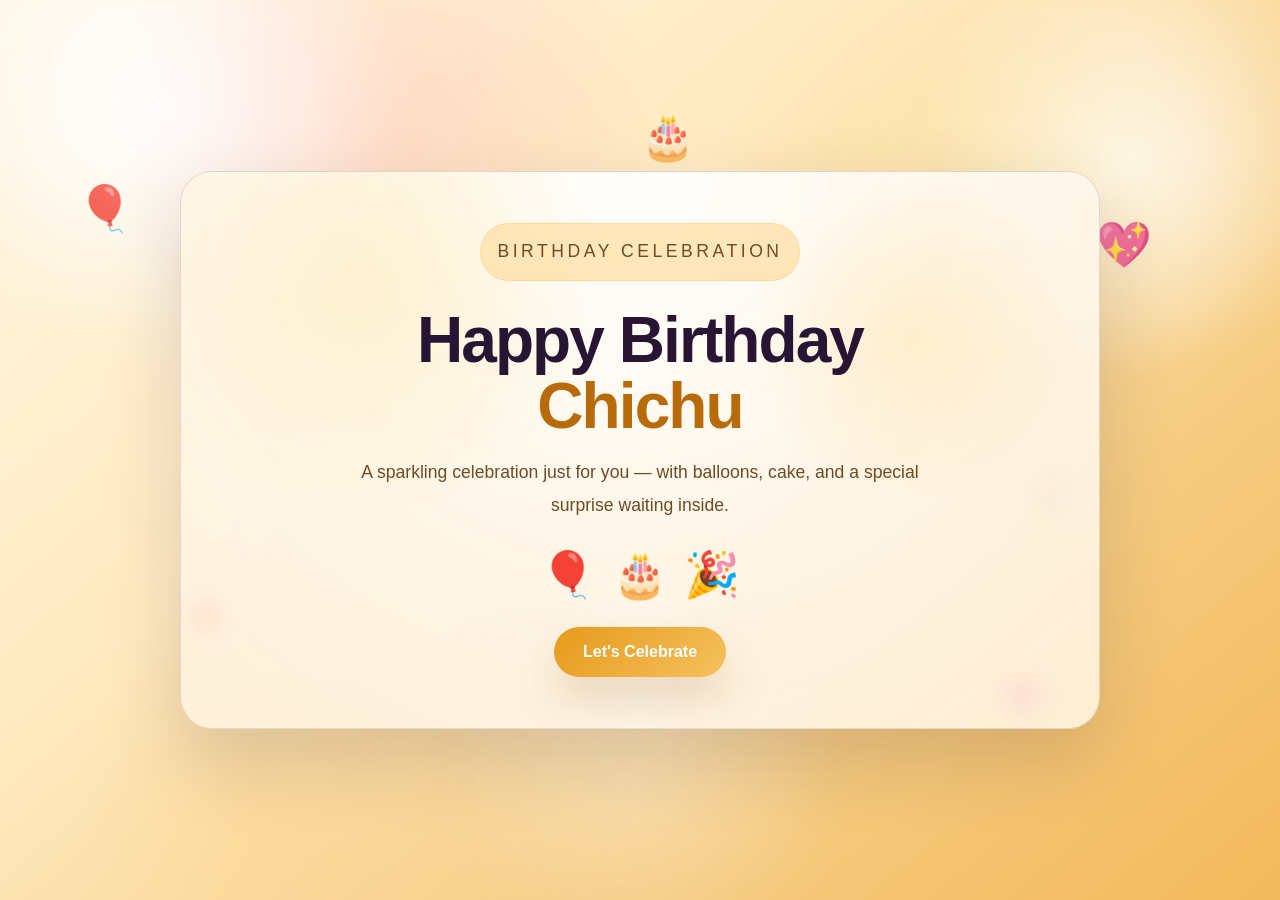
==== index.html @ cc0e4984 "Add files via upload" ====
<!DOCTYPE html>
<html lang="en">
  <head>
    <meta charset="UTF-8" />
    <meta name="viewport" content="width=device-width, initial-scale=1.0" />
    <title>Happy Birthday Chicku</title>
    <link rel="stylesheet" href="styles.css" />
  </head>
  <body class="home">
    <div class="ambient-layer active" aria-hidden="true">
      <span class="float-emoji balloon-1">🎈</span>
      <span class="float-emoji balloon-2">🎈</span>
      <span class="float-emoji heart-1">💖</span>
      <span class="float-emoji heart-2">💗</span>
      <span class="float-emoji cake-1">🎂</span>
      <span class="float-emoji party-1">🎉</span>
    </div>
    <main class="page-shell">
      <section class="hero-card">
        <p class="eyebrow">Birthday Celebration</p>
        <h1>Happy Birthday<br /><span>Chichu</span></h1>
        <p>
          A sparkling celebration just for you — with balloons, cake, and a special surprise waiting inside.
        </p>
        <div class="hero-visual" aria-hidden="true">
          <span>🎈</span>
          <span>🎂</span>
          <span>🎉</span>
        </div>
        <a href="scratch.html" class="action-btn">Let's Celebrate</a>
      </section>
    </main>
  </body>
</html>
---- styles.css ----
:root {
  color-scheme: light;
  --bg: #ffffff;
  --panel: rgba(255, 255, 255, 0.92);
  --border: rgba(0, 0, 0, 0.12);
  --text: #281534;
  --muted: #6b5575;
  --accent: #ff73b7;
  --accent-2: #8f8dff;
}

* {
  box-sizing: border-box;
  margin: 0;
  padding: 0;
}

body {
  min-height: 100vh;
  font-family: "Segoe UI", Tahoma, Geneva, Verdana, sans-serif;
  color: var(--text);
  background: linear-gradient(135deg, #fffdfd 0%, #fff2f8 100%);
  overflow-x: hidden;
  scroll-behavior: smooth;
}

body.home,
body.reward-page,
body.scratch-page,
body.message-page {
  display: grid;
  place-items: center;
  padding: 2rem;
  min-height: 100vh;
}

body.home {
  background-color: #f8e4c2;
  background-image:
    radial-gradient(circle at 12% 12%, rgba(255, 255, 255, 0.95) 0%, transparent 18%),
    radial-gradient(circle at 88% 18%, rgba(255, 255, 255, 0.84) 0%, transparent 16%),
    radial-gradient(circle at 50% 40%, rgba(255, 242, 215, 0.8) 0%, transparent 28%),
    radial-gradient(circle at 20% 88%, rgba(255, 195, 105, 0.15) 0%, transparent 14%),
    linear-gradient(140deg, #fff7e4 0%, #ffeac0 38%, #f6cc82 72%, #f3b95b 100%);
}

body.home::before {
  content: '';
  position: fixed;
  inset: 0;
  pointer-events: none;
  background-image:
    radial-gradient(circle at 30% 15%, rgba(255, 109, 145, 0.16) 0%, transparent 24%),
    radial-gradient(circle at 75% 22%, rgba(255, 224, 120, 0.16) 0%, transparent 20%),
    radial-gradient(circle at 50% 80%, rgba(255, 255, 255, 0.17) 0%, transparent 22%);
  opacity: 0.96;
  z-index: 0;
}

.page-shell {
  width: min(920px, 100%);
  position: relative;
  z-index: 1;
}

.scratch-section {
  padding: 2rem 1rem 2.5rem;
  display: flex;
  justify-content: center;
}

.scratch-card {
  width: min(820px, 100%);
  padding: 2.3rem;
  text-align: center;
  position: relative;
  overflow: hidden;
}

.scratch-card h1 {
  margin-bottom: 0.8rem;
}

.scratch-card p {
  color: var(--muted);
  line-height: 1.8;
  margin-bottom: 1.2rem;
}

.scratch-heart {
  position: relative;
  width: clamp(280px, 40vw, 380px);
  aspect-ratio: 1/1;
  margin: 0 auto 1.5rem;
  border-radius: 2rem;
  background: linear-gradient(180deg, #ffdee6 0%, #ffd8f6 45%, #ffe6ff 100%);
  box-shadow: inset 0 0 0 1px rgba(255, 255, 255, 0.85), 0 26px 55px rgba(255, 115, 183, 0.18);
  overflow: hidden;
}

.scratch-heart::before {
  content: "";
  position: absolute;
  inset: 0;
  background: radial-gradient(circle at 50% 30%, rgba(255,255,255,0.9), transparent 38%),
    radial-gradient(circle at 40% 70%, rgba(255,255,255,0.55), transparent 25%);
}

.scratch-content {
  position: absolute;
  inset: 0;
  display: grid;
  place-items: center;
  padding: 1.6rem;
  color: #ffffff;
  text-shadow: 0 1px 20px rgba(61, 22, 74, 0.2);
  background: linear-gradient(180deg, rgba(255, 113, 183, 0.94) 0%, rgba(255, 138, 211, 0.92) 38%, rgba(255, 195, 235, 0.96) 100%);
}

.scratch-content .heart-emoji {
  font-size: clamp(4rem, 10vw, 6rem);
  margin-bottom: 0.45rem;
}

.scratch-content .content-title {
  font-size: clamp(1.05rem, 1.3vw, 1.35rem);
  font-weight: 700;
}

.scratch-canvas {
  position: absolute;
  inset: 0;
  width: 100%;
  height: 100%;
  cursor: crosshair;
}

.scratch-reveal-image {
  position: absolute;
  inset: 0;
  width: 100%;
  height: 100%;
  object-fit: cover;
  border-radius: 2rem;
  cursor: pointer;
  display: none;
}

.scratch-instructions {
  max-width: 560px;
  margin: 0 auto 1rem;
}

.scratch-status {
  margin-top: 1rem;
  font-weight: 700;
  color: var(--accent);
}

@media (max-width: 700px) {
  body.home,
  body.reward-page,
  body.scratch-page {
    padding: 0.8rem;
  }

  .scratch-section {
    padding: 1rem 0 1.8rem;
  }

  .scratch-card {
    padding: 1.3rem;
  }
}


.confetti-layer {
  position: fixed;
  inset: 0;
  pointer-events: none;
  z-index: 2;
  overflow: hidden;
}

.sparkle-overlay {
  position: fixed;
  inset: 0;
  pointer-events: none;
  z-index: 3;
  background: radial-gradient(circle at center, rgba(255,255,255,0.92) 0%, rgba(255,115,183,0.18) 28%, rgba(255,255,255,0) 72%);
  animation: sparkleFade 1.2s ease-out forwards;
}

.confetti-piece {
  position: absolute;
  width: 9px;
  height: 14px;
  border-radius: 3px;
  top: -20px;
  opacity: 0;
  animation: fall 1.2s ease-out forwards;
}

.confetti-piece:nth-child(odd) {
  background: #ff73b7;
}

.confetti-piece:nth-child(even) {
  background: #8f8dff;
}

.ambient-layer {
  position: fixed;
  inset: 0;
  pointer-events: none;
  overflow: hidden;
  z-index: 0;
  opacity: 0.96;
}

.ambient-layer::after {
  content: '';
  position: absolute;
  inset: 0;
  background-image:
    radial-gradient(circle at 15% 12%, rgba(255, 255, 255, 0.35), transparent 18%),
    radial-gradient(circle at 82% 18%, rgba(255, 240, 200, 0.24), transparent 20%),
    radial-gradient(circle at 50% 87%, rgba(255, 255, 255, 0.2), transparent 22%);
  pointer-events: none;
}

.ambient-layer .float-emoji {
  position: absolute;
  font-size: clamp(1.6rem, 3.6vw, 2.8rem);
  opacity: 0.94;
  animation: none;
  transform: translate3d(0, 20px, 0);
  transition: transform 0.6s ease, opacity 0.6s ease;
}

.ambient-layer.active .float-emoji {
  animation: floatUp 6.5s ease-in-out infinite;
  opacity: 1;
}

.ambient-layer.active .balloon-1 { left: 6%; top: 18%; animation-duration: 5.4s; }
.ambient-layer.active .balloon-2 { left: 14%; top: 64%; animation-duration: 7.1s; }
.ambient-layer.active .heart-1 { right: 10%; top: 22%; animation-duration: 6.4s; }
.ambient-layer.active .heart-2 { right: 18%; top: 72%; animation-duration: 8.2s; }
.ambient-layer.active .cake-1 { left: 50%; top: 10%; animation-duration: 7.6s; }
.ambient-layer.active .party-1 { left: 80%; top: 50%; animation-duration: 5.8s; }

.hero-card,
.video-card,
.message-card,
.gift-card {
  background: var(--panel);
  border: 1px solid var(--border);
  border-radius: 2rem;
  box-shadow: 0 18px 48px rgba(0, 0, 0, 0.08);
  backdrop-filter: blur(12px);
}

.premium-gift-card {
  position: relative;
  overflow: hidden;
  padding: 2.2rem 2rem 2.4rem;
  isolation: isolate;
}

.premium-gift-card::before {
  content: "";
  position: absolute;
  inset: -20% auto auto -10%;
  width: 180px;
  height: 180px;
  background: radial-gradient(circle, rgba(255, 115, 183, 0.18), transparent 70%);
  pointer-events: none;
  z-index: -1;
}

.premium-gift-card::after {
  content: "";
  position: absolute;
  inset: auto -16% -32% auto;
  width: 220px;
  height: 220px;
  background: radial-gradient(circle, rgba(143, 141, 255, 0.16), transparent 70%);
  pointer-events: none;
  z-index: -1;
}

.gift-top {
  position: relative;
  z-index: 1;
}

.gift-subtitle {
  max-width: 560px;
  margin: 0 auto 0.5rem;
  font-size: 1rem;
  color: var(--muted);
  line-height: 1.8;
}

.hero-card {
  padding: clamp(2rem, 4vw, 3.5rem);
  text-align: center;
  border-radius: 2rem;
  background: radial-gradient(circle at top, rgba(255, 255, 255, 0.94), rgba(255, 241, 220, 0.9));
  box-shadow: 0 32px 80px rgba(20, 0, 40, 0.14);
  backdrop-filter: blur(10px);
  position: relative;
  overflow: hidden;
}

.hero-card::before {
  content: '';
  position: absolute;
  inset: 0;
  background: radial-gradient(circle at 20% 20%, rgba(255, 233, 173, 0.45), transparent 28%),
    radial-gradient(circle at 80% 30%, rgba(255, 196, 70, 0.18), transparent 20%),
    radial-gradient(circle at 50% 90%, rgba(255, 255, 255, 0.4), transparent 15%);
  pointer-events: none;
}

.hero-card > * {
  position: relative;
  z-index: 1;
}

.eyebrow {
  display: inline-flex;
  align-items: center;
  justify-content: center;
  padding: 0.7rem 1rem;
  margin-bottom: 1rem;
  border-radius: 999px;
  font-size: 0.85rem;
  letter-spacing: 0.2em;
  text-transform: uppercase;
  color: #a75a0d;
  background: rgba(255, 227, 175, 0.85);
  border: 1px solid rgba(255, 193, 89, 0.35);
}

h1 {
  font-size: clamp(2.4rem, 5vw, 4.2rem);
  line-height: 1.04;
  margin-bottom: 1rem;
  font-weight: 900;
  letter-spacing: -0.03em;
}

h1 span {
  color: #b86b0a;
  display: block;
}

.hero-card p {
  color: #6f4b26;
  font-size: 1.1rem;
  line-height: 1.9;
  margin-bottom: 1.6rem;
  max-width: 38rem;
  margin-left: auto;
  margin-right: auto;
}

.hero-visual {
  display: flex;
  justify-content: center;
  gap: 1rem;
  font-size: 2.8rem;
  margin-bottom: 1.6rem;
}

.action-btn,
.gift-btn {
  display: inline-flex;
  align-items: center;
  justify-content: center;
  border: 0;
  padding: 1rem 1.8rem;
  border-radius: 999px;
  font-size: 1rem;
  font-weight: 800;
  cursor: pointer;
  text-decoration: none;
  color: #ffffff;
  background: linear-gradient(135deg, #e69a1b, #f5c15e);
  box-shadow: 0 22px 45px rgba(153, 86, 12, 0.22);
  transition: transform 0.2s ease, box-shadow 0.2s ease;
}

.action-btn:hover,
.gift-btn:hover {
  transform: translateY(-3px);
  box-shadow: 0 24px 55px rgba(153, 86, 12, 0.3);
}

.video-section {
  padding: 2rem 1rem 2rem;
  display: flex;
  justify-content: center;
}

.video-card {
  width: min(940px, 100%);
  padding: 1rem;
}

video {
  width: 100%;
  border-radius: 1.2rem;
  display: block;
  background: #000;
  aspect-ratio: 16 / 9;
  object-fit: cover;
}

.popup {
  margin-top: 1rem;
  padding: 1rem 1.25rem;
  border-radius: 1rem;
  background: #fff4fb;
  border: 1px solid rgba(255, 115, 183, 0.2);
  color: #6a315c;
  display: none;
  box-shadow: 0 12px 26px rgba(0, 0, 0, 0.06);
}

.popup.show {
  display: block;
}

.message-section {
  padding: 1rem 1rem 2rem;
  display: flex;
  justify-content: center;
}

.message-card {
  width: min(900px, 100%);
  padding: 2rem;
  opacity: 0;
  transform: translateY(36px);
  transition: all 0.7s ease;
}

.message-card.reveal {
  opacity: 1;
  transform: translateY(0);
}

.message-card p {
  color: var(--muted);
  line-height: 1.8;
  margin-bottom: 0.45rem;
}

.gift-section {
  padding: 2rem 1rem 3rem;
  display: flex;
  justify-content: center;
}

.gift-card {
  width: min(760px, 100%);
  padding: 2rem;
  text-align: center;
}

.reward-card {
  padding: 2.4rem 2rem 2.6rem;
}

.reward-badge {
  display: inline-block;
  margin-top: 1.2rem;
  padding: 0.85rem 1.2rem;
  border-radius: 999px;
  font-weight: 800;
  font-size: 1.15rem;
  color: #ffffff;
  background: linear-gradient(135deg, var(--accent), var(--accent-2));
  box-shadow: 0 16px 30px rgba(255, 115, 183, 0.25);
}

.reward-message {
  margin-top: 1rem;
  font-size: 1rem;
  color: var(--muted);
  line-height: 1.8;
}

.message-section {
  padding: 2rem 1rem 3rem;
  display: flex;
  justify-content: center;
}

.message-card {
  width: min(840px, 100%);
  padding: 2rem;
  text-align: left;
  line-height: 1.8;
}

.message-card p {
  margin-bottom: 0.85rem;
  color: var(--muted);
}

.video-wrapper {
  width: 100%;
  margin: 1rem 0 1.25rem;
  border-radius: 1.5rem;
  overflow: hidden;
  box-shadow: 0 24px 60px rgba(255, 115, 183, 0.15);
}

.video-wrapper video {
  width: 100%;
  display: block;
  max-height: 420px;
  background: #000;
}

.popup {
  margin: 0 0 1.5rem;
  padding: 0.9rem 1.1rem;
  border-radius: 1rem;
  background: #fff4fb;
  border: 1px solid rgba(255, 115, 183, 0.24);
  color: #6a315c;
  display: none;
  box-shadow: 0 12px 26px rgba(0, 0, 0, 0.06);
}

.popup.show {
  display: block;
}

.message-card .eyebrow {
  margin-bottom: 1rem;
}

.message-card h1 {
  font-size: clamp(2rem, 4vw, 3rem);
  margin-bottom: 1rem;
}

.claim-btn {
  margin-top: 1.4rem;
}

.wheel-wrap {
  display: grid;
  place-items: center;
  margin-top: 1.4rem;
}

.wheel-shell {
  position: relative;
  display: grid;
  place-items: center;
  padding: 1rem;
  border-radius: 50%;
  background: linear-gradient(145deg, rgba(255, 255, 255, 0.95), rgba(255, 240, 247, 0.9));
  box-shadow: 0 18px 35px rgba(255, 115, 183, 0.16);
}

.wheel-glow {
  position: absolute;
  inset: -10px;
  border-radius: 50%;
  background: radial-gradient(circle, rgba(255, 115, 183, 0.22), rgba(255, 255, 255, 0));
  filter: blur(12px);
  z-index: 0;
}

.wheel {
  width: min(300px, 72vw);
  aspect-ratio: 1;
  border-radius: 50%;
  border: 14px solid rgba(255, 255, 255, 0.85);
  position: relative;
  z-index: 1;
  transition: transform 5s cubic-bezier(0.2, 0.9, 0.2, 1);
  box-shadow: inset 0 0 0 10px rgba(255, 255, 255, 0.95), 0 24px 40px rgba(0, 0, 0, 0.18);
  background:
    radial-gradient(circle at 30% 30%, rgba(255,255,255,0.35), transparent 22%),
    conic-gradient(#ff73b7 0deg 90deg, #8f8dff 90deg 180deg, #ffc9e4 180deg 270deg, #9be4ff 270deg 360deg);
}

.wheel::before {
  content: "";
  position: absolute;
  inset: 10px;
  border-radius: 50%;
  background: linear-gradient(145deg, rgba(255,255,255,0.28), rgba(255,255,255,0.08));
  border: 2px solid rgba(255,255,255,0.55);
  box-shadow: inset 0 0 0 3px rgba(255, 255, 255, 0.3), inset 0 0 20px rgba(255, 255, 255, 0.18);
}

.wheel::after {
  content: "";
  position: absolute;
  inset: 34px;
  border-radius: 50%;
  border: 2px solid rgba(255,255,255,0.45);
  border-left-color: transparent;
  border-right-color: transparent;
  transform: rotate(12deg);
}

.wheel-pointer {
  content: "▲";
  position: absolute;
  top: -9px;
  left: 50%;
  transform: translateX(-50%);
  font-size: 1.75rem;
  color: #ffffff;
  text-shadow: 0 0 18px rgba(255, 115, 183, 0.7);
  z-index: 3;
}

.wheel-center {
  position: absolute;
  inset: 50%;
  width: 74px;
  height: 74px;
  transform: translate(-50%, -50%);
  border-radius: 50%;
  background: linear-gradient(135deg, #ffffff, #ffe5f2);
  z-index: 2;
  box-shadow: 0 0 0 8px rgba(255, 255, 255, 0.4), inset 0 0 0 3px rgba(255, 115, 183, 0.18);
}

.wheel-label {
  position: absolute;
  inset: 0;
  display: grid;
  place-items: center;
  font-weight: 800;
  color: #4d2b4f;
  font-size: 0.95rem;
  text-align: center;
  padding: 1rem;
  z-index: 2;
}

.result {
  margin-top: 1rem;
  min-height: 2rem;
  font-weight: 700;
  color: #5c2e64;
  letter-spacing: 0.02em;
}

@keyframes floatCard {
  0%,
  100% {
    transform: translateY(0px);
  }
  50% {
    transform: translateY(-8px);
  }
}

@keyframes floatUp {
  0% {
    transform: translate3d(0, 16px, 0) rotate(0deg);
    opacity: 0;
  }
  20% {
    opacity: 1;
  }
  100% {
    transform: translate3d(0, -220px, 0) rotate(9deg);
    opacity: 0;
  }
}

@keyframes fall {
  0% {
    transform: translate3d(0, 0, 0) rotate(0deg);
    opacity: 0;
  }
  20% {
    opacity: 1;
  }
  100% {
    transform: translate3d(var(--x), 110vh, 0) rotate(720deg);
    opacity: 0;
  }
}

@keyframes sparkleFade {
  0% {
    opacity: 0;
    transform: scale(0.92);
  }
  40% {
    opacity: 1;
  }
  100% {
    opacity: 0;
    transform: scale(1.05);
  }
}

@media (max-width: 700px) {
  body.home,
  body.reward-page {
    padding: 0.8rem;
  }

  .hero-card,
  .message-card,
  .gift-card,
  .video-card {
    padding: 1.15rem;
    border-radius: 1.3rem;
  }

  .hero-card h1 {
    font-size: 2rem;
  }

  .message-section {
    padding: 1rem 0 2rem;
  }

  .video-section {
    padding: 1rem 0 1rem;
  }

  .action-btn,
  .gift-btn {
    width: 100%;
    padding: 1rem 1.2rem;
  }

  .wheel {
    width: min(240px, 74vw);
  }

  .wheel::before {
    inset: 12px;
  }

  .wheel-shell {
    padding: 0.7rem;
  }

  .message-card p {
    font-size: 0.95rem;
  }

  .reward-badge {
    font-size: 1rem;
  }

  .ambient-layer.active .balloon-1 { left: 0%; top: 10%; }
  .ambient-layer.active .balloon-2 { left: 8%; top: 70%; }
  .ambient-layer.active .heart-1 { right: 4%; top: 18%; }
  .ambient-layer.active .heart-2 { right: 8%; top: 74%; }
}

body.loading-page {
  background: radial-gradient(circle at top, #fff8e2 0%, #f8dfb5 45%, #f2c374 100%);
}

.loading-card {
  padding: clamp(2rem, 4vw, 3rem);
  text-align: center;
  border-radius: 2rem;
  background: rgba(255, 255, 255, 0.9);
  border: 1px solid rgba(255, 192, 113, 0.35);
  box-shadow: 0 30px 80px rgba(166, 98, 16, 0.12);
  position: relative;
  overflow: hidden;
}

.loading-hero {
  position: relative;
  width: 120px;
  height: 120px;
  margin: 0 auto 1.4rem;
}

.loading-emoji {
  display: inline-flex;
  align-items: center;
  justify-content: center;
  width: 100%;
  height: 100%;
  font-size: 4rem;
}

.loading-ring {
  position: absolute;
  inset: 0;
  border: 6px solid rgba(255, 196, 95, 0.45);
  border-top-color: rgba(255, 115, 183, 0.85);
  border-radius: 50%;
  animation: spin 1.2s linear infinite;
}

.loading-dots {
  display: flex;
  justify-content: center;
  gap: 0.8rem;
  margin-top: 1.6rem;
}

.loading-dots span {
  width: 12px;
  height: 12px;
  border-radius: 50%;
  background: linear-gradient(135deg, #f7aa39, #ff6cbf);
  opacity: 0.4;
  animation: dotPulse 1.2s ease-in-out infinite;
}

.loading-dots span:nth-child(2) {
  animation-delay: 0.2s;
}

.loading-dots span:nth-child(3) {
  animation-delay: 0.4s;
}

@keyframes spin {
  from { transform: rotate(0deg); }
  to { transform: rotate(360deg); }
}

@keyframes dotPulse {
  0%, 80%, 100% { opacity: 0.35; transform: translateY(0); }
  40% { opacity: 1; transform: translateY(-6px); }
}
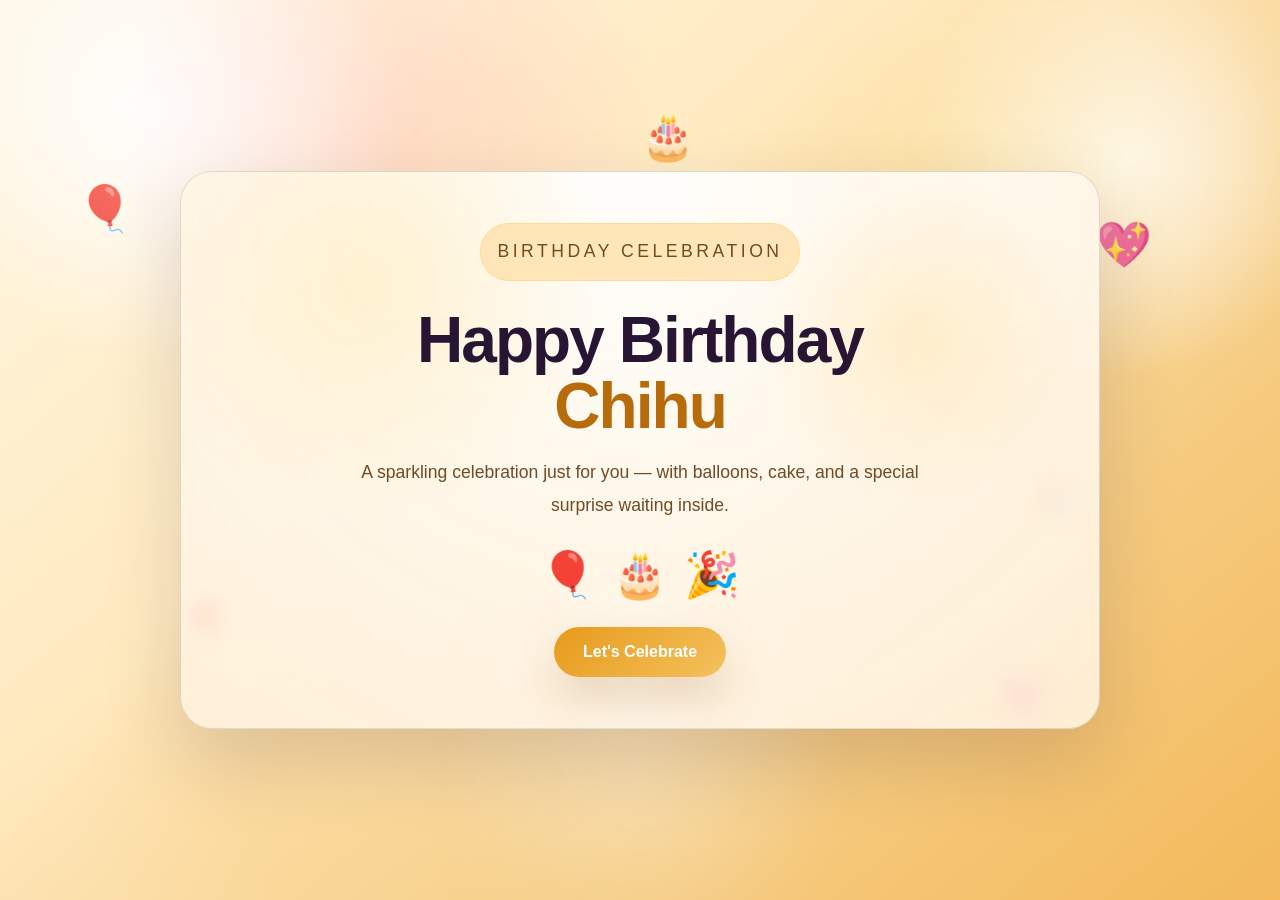
==== commit c587f76f: "Fix typo in birthday title from 'Chichu' to 'Chihu'" ====
--- a/index.html
+++ b/index.html
@@ -3,7 +3,7 @@
   <head>
     <meta charset="UTF-8" />
     <meta name="viewport" content="width=device-width, initial-scale=1.0" />
-    <title>Happy Birthday Chicku</title>
+    <title>Happy Birthday Chiku</title>
     <link rel="stylesheet" href="styles.css" />
   </head>
   <body class="home">
@@ -18,7 +18,7 @@
     <main class="page-shell">
       <section class="hero-card">
         <p class="eyebrow">Birthday Celebration</p>
-        <h1>Happy Birthday<br /><span>Chichu</span></h1>
+        <h1>Happy Birthday<br /><span>Chihu</span></h1>
         <p>
           A sparkling celebration just for you — with balloons, cake, and a special surprise waiting inside.
         </p>
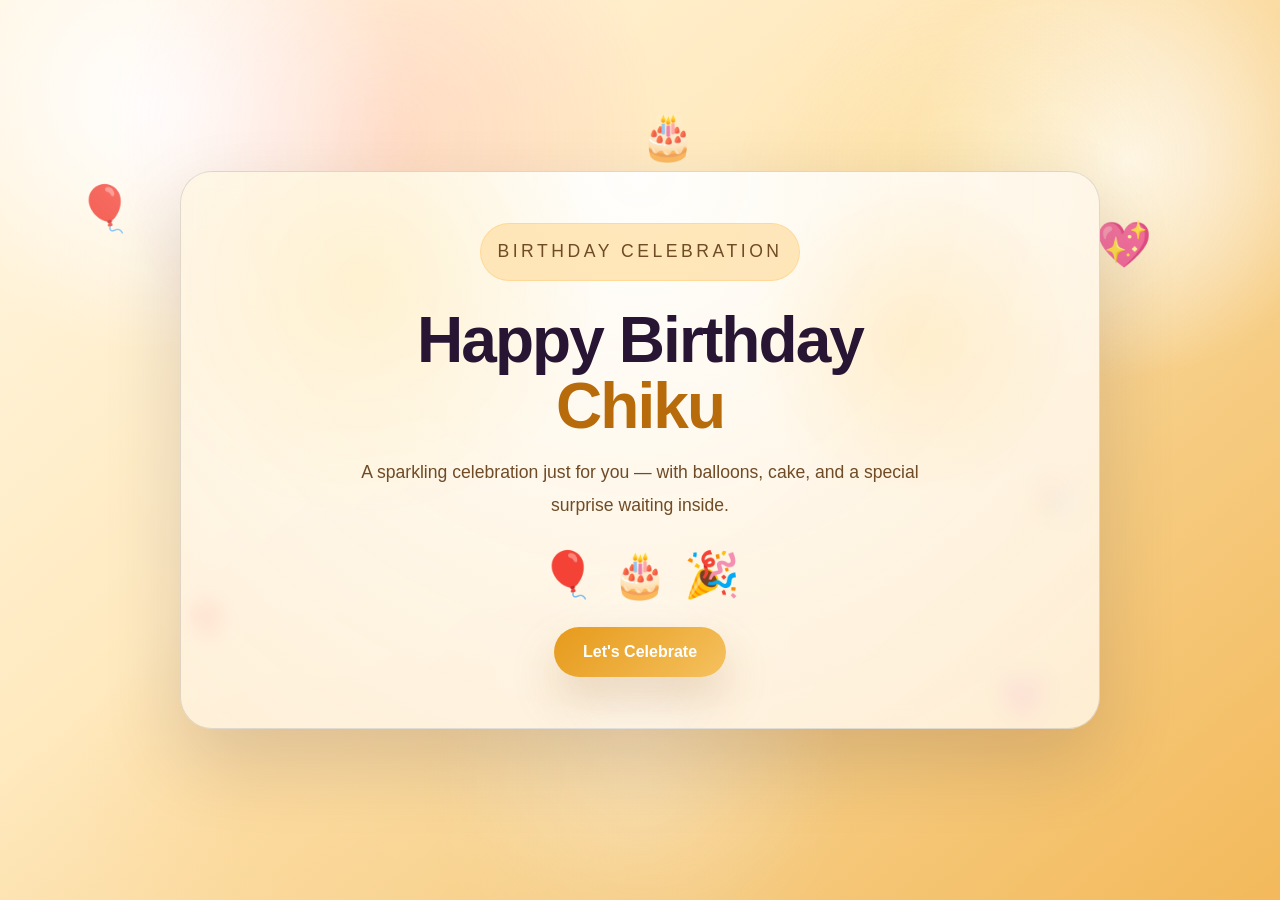
==== commit 1bd874a4: "Fix formatting issues in index.html" ====
--- a/index.html
+++ b/index.html
@@ -18,7 +18,7 @@
     <main class="page-shell">
       <section class="hero-card">
         <p class="eyebrow">Birthday Celebration</p>
-        <h1>Happy Birthday<br /><span>Chihu</span></h1>
+        <h1>Happy Birthday<br /><span>Chiku</span></h1>
         <p>
           A sparkling celebration just for you — with balloons, cake, and a special surprise waiting inside.
         </p>
